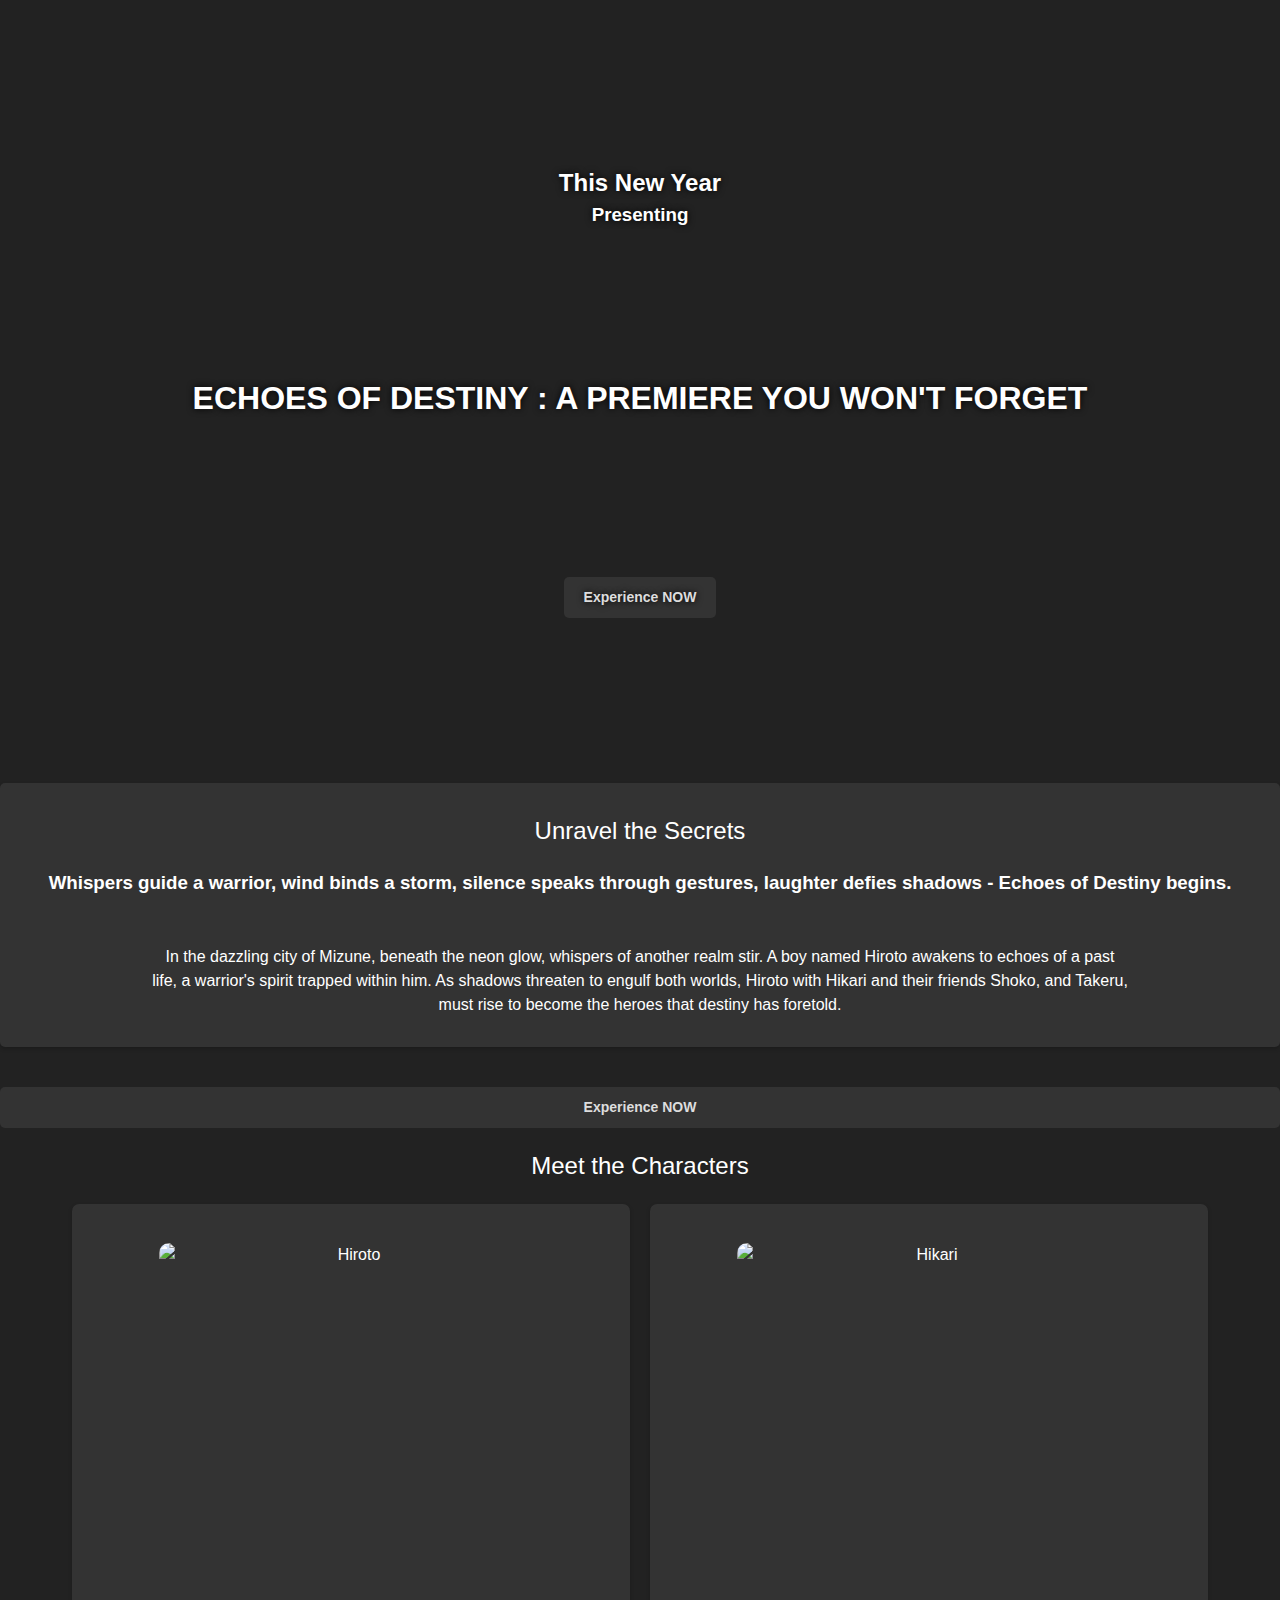
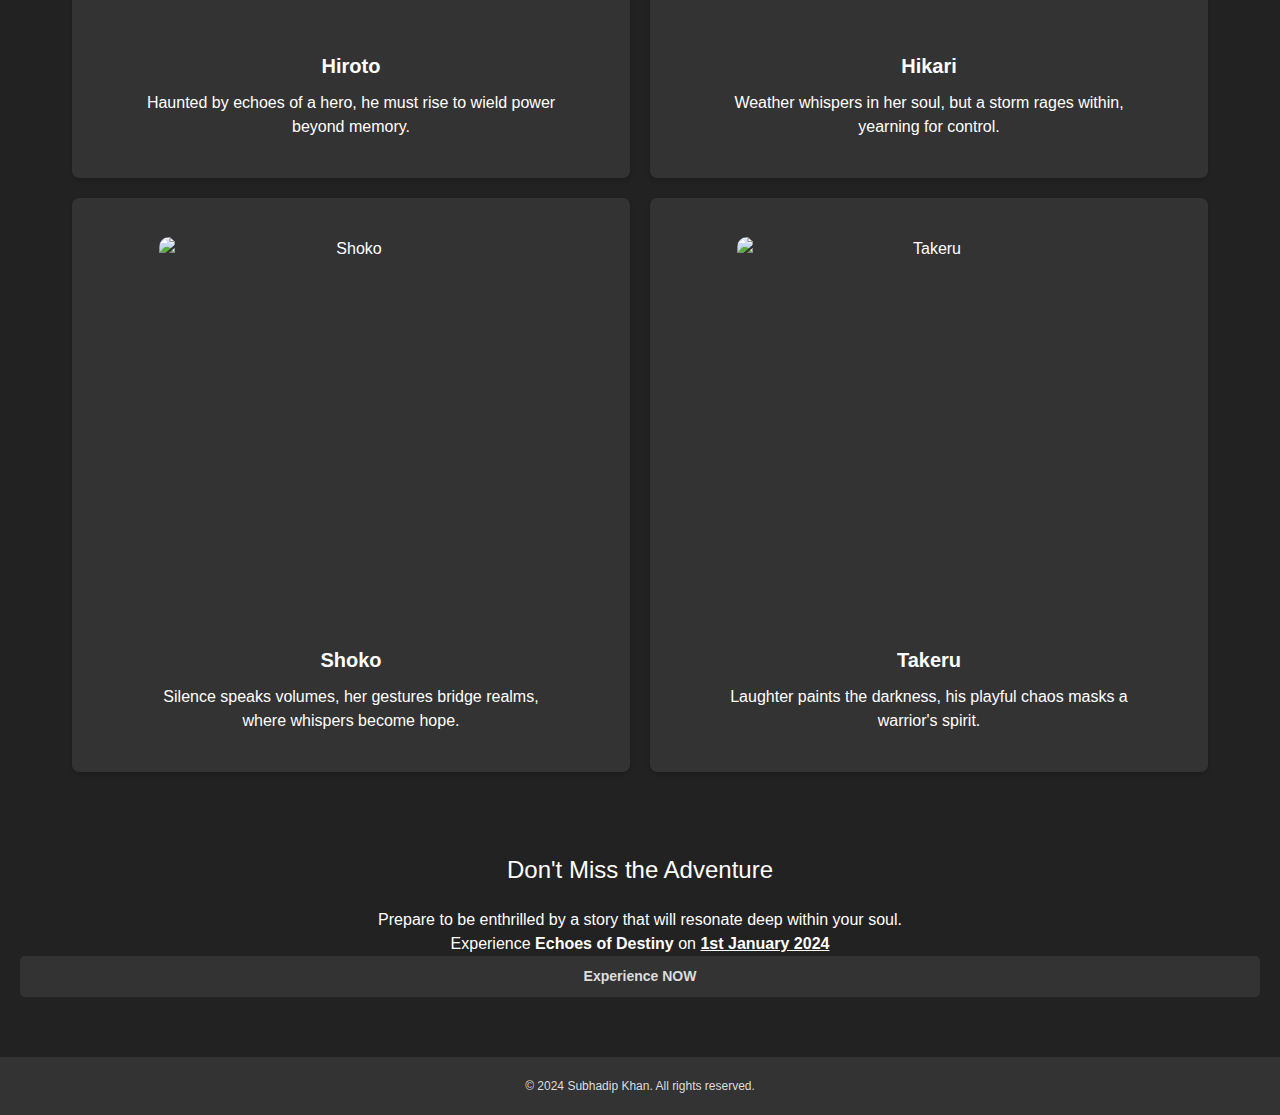
==== premiere.html @ 1096269c "Update premierebutton and condition" ====
<!DOCTYPE html>
<html lang="en">
<head>
  <meta charset="UTF-8">
  <meta name="viewport" content="width=device-width, initial-scale=1.0">
  <title>Echoes of Destiny: A Premiere You Won't Forget</title>
  <style>
    /* Reset and Global Styles */

* {
  margin: 0;
  padding: 0;
  box-sizing: border-box;
  font-family: 'Open Sans', sans-serif;
}

body {
  background-color: #222;
  color: #fff;
  font-size: 16px;
  line-height: 1.5;
  margin: 0;
}

img {
  width: 100%;
  display: block;
}

a {
  color: #ddd;
  text-decoration: none;
  transition: color 0.2s ease-in-out;
}

a:hover {
  color: #fff;
}

/* Header */

header {
  text-align: center;
  text-shadow:0px 0px 7px black;
  padding: 20px 0;
  display: flex;
  flex-direction: column;
  align-items: center;
  justify-content: space-evenly;
  height: 87vh;
  background-image: url('https://cdn.bhdw.net/im/pianist-and-girl-listening-piano-on-water-reflected-by-sunlight-in-red-sky-wallpaper-96241_w635.webp');
  background-position: center;
  background-repeat: no-repeat;
  background-size: cover;
}

header h1 {
  font-size: 2em;
  font-weight: 700;
  margin-bottom: 10px;
  text-transform: uppercase;
}

header p {
  font-size: 18px;
  margin-bottom: 20px;
  text-decoration: underline;
}

/* Sections */

section {
  padding: 20px;
  margin-bottom: 40px;
}

section h2 {
  font-size: 1.5em;
  font-weight: 500;
  margin-bottom: 20px;
  text-align: center;
}

section p {
  font-size: 16px;
  line-height: 1.5;
  max-width: 80%;
  
}

/* Synopsis */

.synopsis {
  background-color: #333;
  padding: 30px;
  border-radius: 5px;
  box-shadow: 0 2px 4px rgba(0, 0, 0, 0.2);
}

/* Countdown */

.countdown {
  display: flex;
  justify-content: space-around;
  align-items: center;
  margin-bottom: 40px;
}

.timer {
  display: flex;
  flex-direction: column;
  align-items: center;
  font-size: 18px;
  font-weight: bold;
  margin: 0 10px;
}

.timer p {
  font-size: 12px;
  margin-top: 5px;
}
.days,.hours,.minutes,.seconds{
  background-color: #333;
  border-radius: 100%;
  padding: 15px;
  font-size: 20px;
}

/* Characters */

.character-grid {
  display: flex;
  flex-wrap: wrap;
  justify-content: center;
  gap: 20px;
}

.character {
  background-color: #333;
  padding: 15px;
  border-radius: 7px;
  box-shadow: 0 2px 4px rgba(0, 0, 0, 0.2);
  color: #fff;
  text-align: center;
  width: 45%;
}
.character img{
  width:30vw;
  height:30vw;
  border-radius: 10px;
}

.character h3 {
  font-size: 20px;
  font-weight: 600;
  margin-bottom: 10px;
}

/* Premiere */

.premiere {
  text-align: center;
  margin-bottom: 40px;
}

.premiere a {
  background-color: #333;
  padding: 10px 20px;
  border-radius: 5px;
  font-size: 14px;
  font-weight: bold;
  transition: background-color 0.2s ease-in-out;
}
a {
  background-color: #333;
  padding: 10px 20px;
  border-radius: 5px;
  font-size: 14px;
  font-weight: bold;
  transition: background-color 0.2s ease-in-out;
}
.premiere a:hover {
  background-color: #444;
}
a:hover {
  background-color: #444;
}
/* Footer */

footer {
  background-color: #333;
  padding: 20px;
  text-align: center;
  font-size: 12px;
  color: #ddd;
}
/* Mobile Specific Styles */

@media only screen and (max-width: 768px) {

  header h1 {
    font-size: 1.8em;
  }

  section {
    padding: 15px;
  }

  .synopsis {
    padding: 20px;
  }

  .countdown .timer {
    font-size: 14px;
  }

  .character-grid {
    justify-content: space-around;
  }

  .character {
    width: 45%;
    margin-bottom: 15px;
    padding: 5px;
  }
  .character img{
  width:30vw;
  height:30vw;
}

  .premiere a {
    padding: 8px 15px;
  }
}

  </style>
</head>
<body>
  <header>
    <span><h2>This New Year</h2>
    <h3>Presenting</h3></span>
    <h1>Echoes of Destiny : A Premiere You Won't Forget</h1>
    <p class="p">Premiering <b>1st January 2024</b></p>
    <a href="index.html" class="b">Experience NOW</a>
  </header>

  <section class="synopsis">
    <h2>Unravel the Secrets</h2>
    <center>
      <h3>Whispers guide a warrior, wind binds a storm, silence speaks through gestures, laughter defies shadows - Echoes of Destiny begins.</h3><br><br>
    <p>In the dazzling city of Mizune, beneath the neon glow, whispers of another realm stir. A boy named Hiroto awakens to echoes of a past life, a warrior's spirit trapped within him. As shadows threaten to engulf both worlds, Hiroto with Hikari and their friends Shoko, and Takeru, must rise to become the heroes that destiny has foretold.</p>
    </center>
  </section>
  <section style="margin:0px" class="p"><h2 style="margin:0px">Mark Your Calendars</h2></section>
  <section class="countdown p">

    <div class="timer p">
      <div class="days">00</div>
      <p>Days</p>
    </div>
    <div class="timer p">
      <div class="hours">00</div>
      <p>Hours</p>
    </div>
    <div class="timer p">
      <div class="minutes">00</div>
      <p>Minutes</p>
    </div>
    <div class="timer p">
      <div class="seconds">00</div>
      <p>Seconds</p>
    </div>
  </section>
   <center><a href="index.html" class="b">Experience NOW</a></center>

  <section class="characters">
    <h2>Meet the Characters</h2>
    <div class="character-grid">
      <div class="character">
        <center>
          <br>
        <img src="https://static.wikia.nocookie.net/kiminonawa/images/a/a8/Taki_Tachibana_2016.png" alt="Hiroto"><br>
        <h3>Hiroto</h3>
        <p> Haunted by echoes of a hero, he must rise to wield power beyond memory.</p><br></center>
      </div>
      <div class="character">
        <center><br>
        <img src="https://a1cf74336522e87f135f-2f21ace9a6cf0052456644b80fa06d4f.ssl.cf2.rackcdn.com/images/characters/large/800/Mitsuha-Miyamizu.Your-Name.webp" alt="Hikari"><br>
        <h3>Hikari</h3>
        <p>Weather whispers in her soul, but a storm rages within, yearning for control.</p><br></center>
      </div>
      <div class="character">
        <center><br><img src="https://w0.peakpx.com/wallpaper/699/501/HD-wallpaper-nishimiya-v2-nishimiya-shouko-koe-no-katachi-a-silence-voice-movie-anime-girl.jpg" alt="Shoko"><br>
        <h3>Shoko</h3>
        <p>Silence speaks volumes, her gestures bridge realms, where whispers become hope.</p><br></center>
      </div>
      <div class="character">
        <center><br><img src="https://i.pinimg.com/736x/d3/e8/f7/d3e8f7f563a3e9f1b5b6d831fb998c65.jpg" alt="Takeru"><br>
        <h3>Takeru</h3>
        <p>Laughter paints the darkness, his playful chaos masks a warrior's spirit.</p><br></center>
      </div>
    </div>
  </section>

  <section class="premiere">
    <h2>Don't Miss the Adventure</h2>
    <center>
    <p>Prepare to be enthrilled by a story that will resonate deep within your soul. <br> Experience <b>Echoes of Destiny</b> on <u><b>1st January 2024</b></u></p>
    </center>
     <center><a href="index.html" class="b">Experience NOW</a></center>
  </section>

  <footer>
    <p>&copy; 2024 Subhadip Khan. All rights reserved.</p>
  </footer>

  <script>
const countdown = document.querySelector('.countdown');
const elementsToHide = document.querySelectorAll('.b'); // Select elements with class "b"
const elementsToShow = document.querySelectorAll('.p');

function updateCountdown() {
  const targetDate = new Date('2024-01-01 00:00:00'); // Adjust this date for the actual premiere
  const now = new Date();
  const difference = targetDate - now;

  const seconds = Math.floor(difference / 1000);

  // If countdown has passed, hide elements
  if (seconds >= 0) {
    elementsToHide.forEach((element) => element.style.display = 'none');
    elementsToShow.forEach((element) => element.style.display = 'block');
  } else {
    elementsToHide.forEach((element) => element.style.display = 'block'); // Ensure visibility if not yet passed
    elementsToShow.forEach((element) => element.style.display = 'none');

    const minutes = Math.floor(seconds / 60);
    const hours = Math.floor(minutes / 60);
    const days = Math.floor(hours / 24);

    countdown.querySelector('.days').textContent = days.toString().padStart(2, '0');
    countdown.querySelector('.hours').textContent = (hours % 24).toString().padStart(2, '0');
    countdown.querySelector('.minutes').textContent = (minutes % 60).toString().padStart(2, '0');
    countdown.querySelector('.seconds').textContent = (seconds % 60).toString().padStart(2, '0');
  }
}

updateCountdown();
setInterval(updateCountdown, 1000); // Update countdown every second

</script>
</body>
</html>
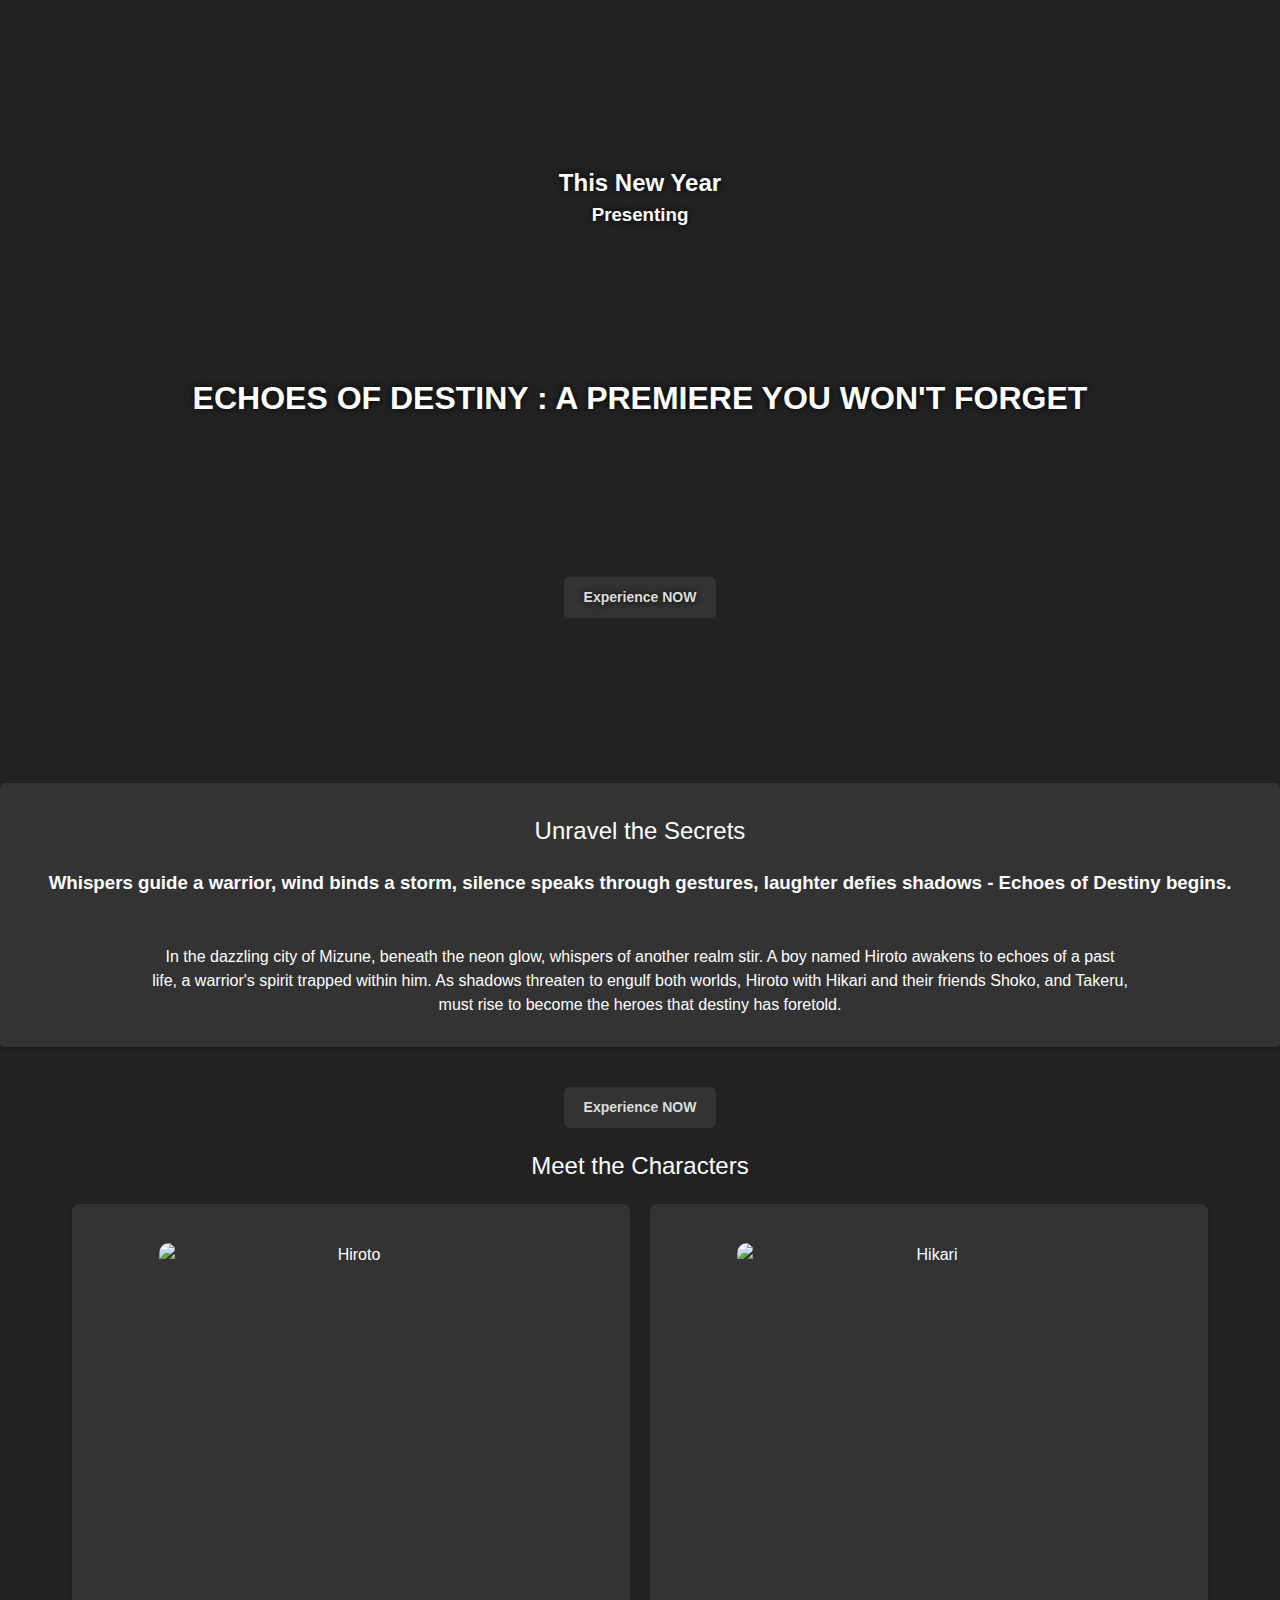
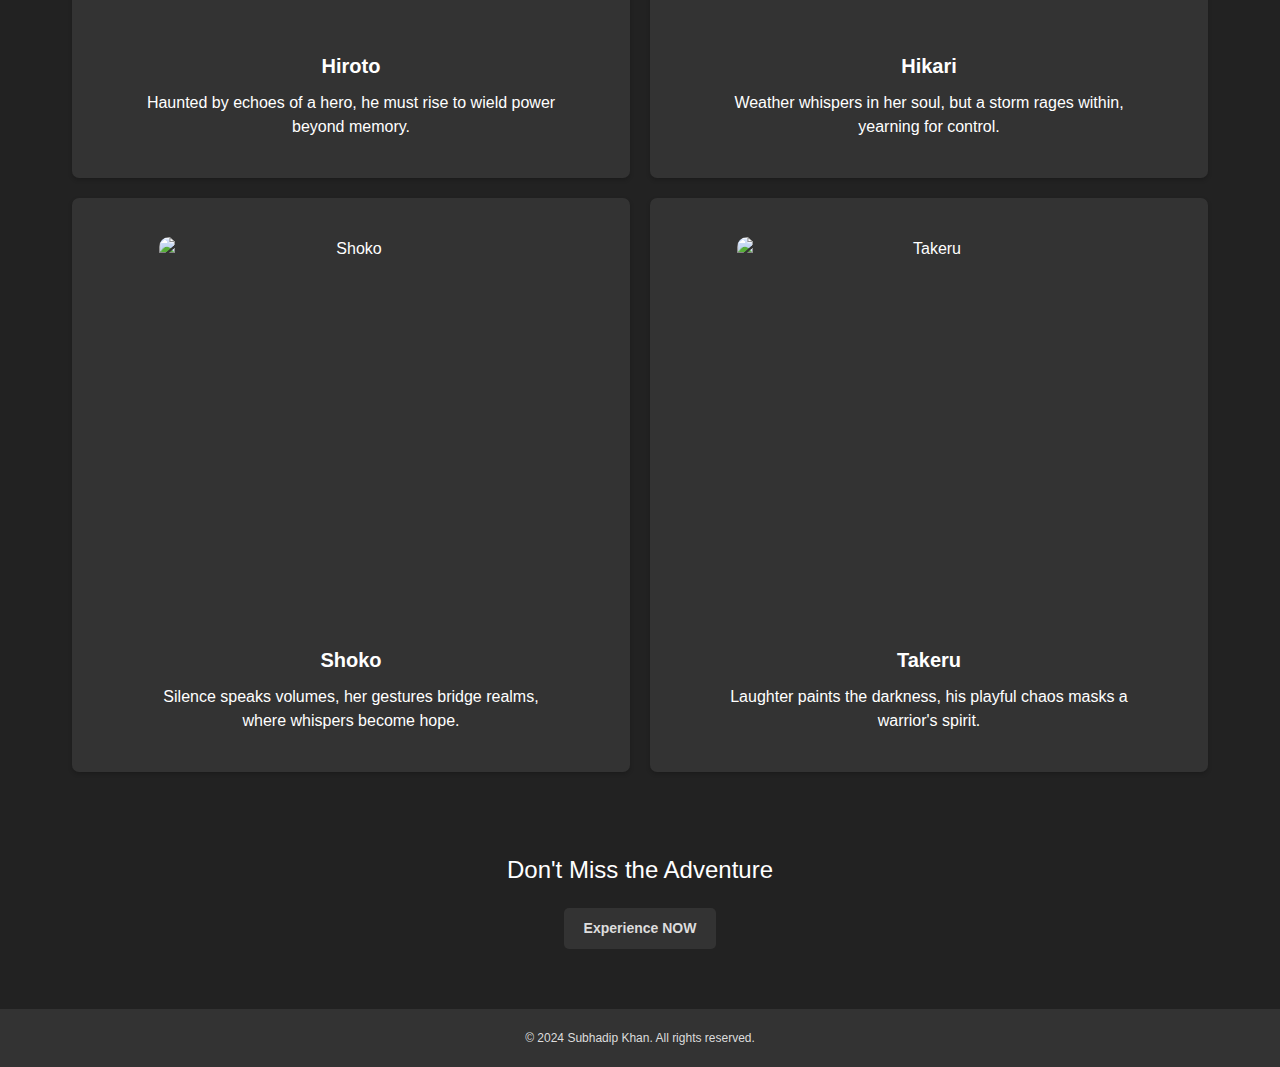
==== commit 8b7daa2f: "Add files via upload" ====
--- a/premiere.html
+++ b/premiere.html
@@ -31,6 +31,8 @@
   color: #ddd;
   text-decoration: none;
   transition: color 0.2s ease-in-out;
+  max-width: fit-content;
+
 }
 
 a:hover {
@@ -170,6 +172,8 @@
   font-size: 14px;
   font-weight: bold;
   transition: background-color 0.2s ease-in-out;
+  max-width: fit-content;
+
 }
 a {
   background-color: #333;
@@ -251,28 +255,27 @@
     <p>In the dazzling city of Mizune, beneath the neon glow, whispers of another realm stir. A boy named Hiroto awakens to echoes of a past life, a warrior's spirit trapped within him. As shadows threaten to engulf both worlds, Hiroto with Hikari and their friends Shoko, and Takeru, must rise to become the heroes that destiny has foretold.</p>
     </center>
   </section>
-  <section style="margin:0px" class="p"><h2 style="margin:0px">Mark Your Calendars</h2></section>
-  <section class="countdown p">
-
-    <div class="timer p">
+  <section style="margin:0px;justify-content: center;" class="p"><center><h2 style="margin:0px">Mark Your Calendars</h2></center></section>
+  <section class="countdown p" >
+
+    <div class="timer">
       <div class="days">00</div>
       <p>Days</p>
     </div>
-    <div class="timer p">
+    <div class="timer">
       <div class="hours">00</div>
       <p>Hours</p>
     </div>
-    <div class="timer p">
+    <div class="timer">
       <div class="minutes">00</div>
       <p>Minutes</p>
     </div>
-    <div class="timer p">
+    <div class="timer">
       <div class="seconds">00</div>
       <p>Seconds</p>
     </div>
   </section>
-   <center><a href="index.html" class="b">Experience NOW</a></center>
-
+  <center><a href="index.html" class="b">Experience NOW</a></center>
   <section class="characters">
     <h2>Meet the Characters</h2>
     <div class="character-grid">
@@ -281,13 +284,15 @@
           <br>
         <img src="https://static.wikia.nocookie.net/kiminonawa/images/a/a8/Taki_Tachibana_2016.png" alt="Hiroto"><br>
         <h3>Hiroto</h3>
-        <p> Haunted by echoes of a hero, he must rise to wield power beyond memory.</p><br></center>
+        <p>Haunted by echoes of a hero, he must rise to wield power beyond memory.</p><br></center>
       </div>
       <div class="character">
         <center><br>
         <img src="https://a1cf74336522e87f135f-2f21ace9a6cf0052456644b80fa06d4f.ssl.cf2.rackcdn.com/images/characters/large/800/Mitsuha-Miyamizu.Your-Name.webp" alt="Hikari"><br>
         <h3>Hikari</h3>
-        <p>Weather whispers in her soul, but a storm rages within, yearning for control.</p><br></center>
+        <p>Weather whispers in her soul, but a storm rages within, yearning for control.
+
+        </p><br></center>
       </div>
       <div class="character">
         <center><br><img src="https://w0.peakpx.com/wallpaper/699/501/HD-wallpaper-nishimiya-v2-nishimiya-shouko-koe-no-katachi-a-silence-voice-movie-anime-girl.jpg" alt="Shoko"><br>
@@ -297,17 +302,19 @@
       <div class="character">
         <center><br><img src="https://i.pinimg.com/736x/d3/e8/f7/d3e8f7f563a3e9f1b5b6d831fb998c65.jpg" alt="Takeru"><br>
         <h3>Takeru</h3>
-        <p>Laughter paints the darkness, his playful chaos masks a warrior's spirit.</p><br></center>
+        <p>Laughter paints the darkness, his playful chaos masks a warrior's spirit.
+
+        </p><br></center>
       </div>
     </div>
   </section>
 
   <section class="premiere">
     <h2>Don't Miss the Adventure</h2>
-    <center>
+    <center class="p" style="justify-content: center;">
     <p>Prepare to be enthrilled by a story that will resonate deep within your soul. <br> Experience <b>Echoes of Destiny</b> on <u><b>1st January 2024</b></u></p>
-    </center>
-     <center><a href="index.html" class="b">Experience NOW</a></center>
+  </center>
+    <center><a href="index.html" class="b">Experience NOW</a></center>
   </section>
 
   <footer>
@@ -315,39 +322,39 @@
   </footer>
 
   <script>
-const countdown = document.querySelector('.countdown');
-const elementsToHide = document.querySelectorAll('.b'); // Select elements with class "b"
-const elementsToShow = document.querySelectorAll('.p');
-
-function updateCountdown() {
-  const targetDate = new Date('2024-01-01 00:00:00'); // Adjust this date for the actual premiere
-  const now = new Date();
-  const difference = targetDate - now;
-
-  const seconds = Math.floor(difference / 1000);
-
-  // If countdown has passed, hide elements
-  if (seconds >= 0) {
-    elementsToHide.forEach((element) => element.style.display = 'none');
-    elementsToShow.forEach((element) => element.style.display = 'block');
-  } else {
-    elementsToHide.forEach((element) => element.style.display = 'block'); // Ensure visibility if not yet passed
-    elementsToShow.forEach((element) => element.style.display = 'none');
-
-    const minutes = Math.floor(seconds / 60);
-    const hours = Math.floor(minutes / 60);
-    const days = Math.floor(hours / 24);
-
-    countdown.querySelector('.days').textContent = days.toString().padStart(2, '0');
-    countdown.querySelector('.hours').textContent = (hours % 24).toString().padStart(2, '0');
-    countdown.querySelector('.minutes').textContent = (minutes % 60).toString().padStart(2, '0');
-    countdown.querySelector('.seconds').textContent = (seconds % 60).toString().padStart(2, '0');
-  }
-}
-
-updateCountdown();
-setInterval(updateCountdown, 1000); // Update countdown every second
-
-</script>
+    const countdown = document.querySelector('.countdown');
+    const elementsToHide = document.querySelectorAll('.b'); // Select elements with class "b"
+    const elementsToShow = document.querySelectorAll('.p');
+    
+    function updateCountdown() {
+      const targetDate = new Date('2023-12-31 00:00:00'); // Adjust this date for the actual premiere
+      const now = new Date();
+      const difference = targetDate - now;
+    
+      const seconds = Math.floor(difference / 1000);
+    
+      // If countdown has passed, hide elements
+      if (seconds <= 0) {
+        elementsToHide.forEach((element) => element.style.display = 'block');
+        elementsToShow.forEach((element) => element.style.display = 'none');
+      } else {
+        elementsToHide.forEach((element) => element.style.display = 'none'); // Ensure visibility if not yet passed
+        elementsToShow.forEach((element) => element.style.display = 'flex');
+    
+        const minutes = Math.floor(seconds / 60);
+        const hours = Math.floor(minutes / 60);
+        const days = Math.floor(hours / 24);
+    
+        countdown.querySelector('.days').textContent = days.toString().padStart(2, '0');
+        countdown.querySelector('.hours').textContent = (hours % 24).toString().padStart(2, '0');
+        countdown.querySelector('.minutes').textContent = (minutes % 60).toString().padStart(2, '0');
+        countdown.querySelector('.seconds').textContent = (seconds % 60).toString().padStart(2, '0');
+      }
+    }
+    
+    updateCountdown();
+    setInterval(updateCountdown, 1000); // Update countdown every second
+    
+    </script>
 </body>
 </html>
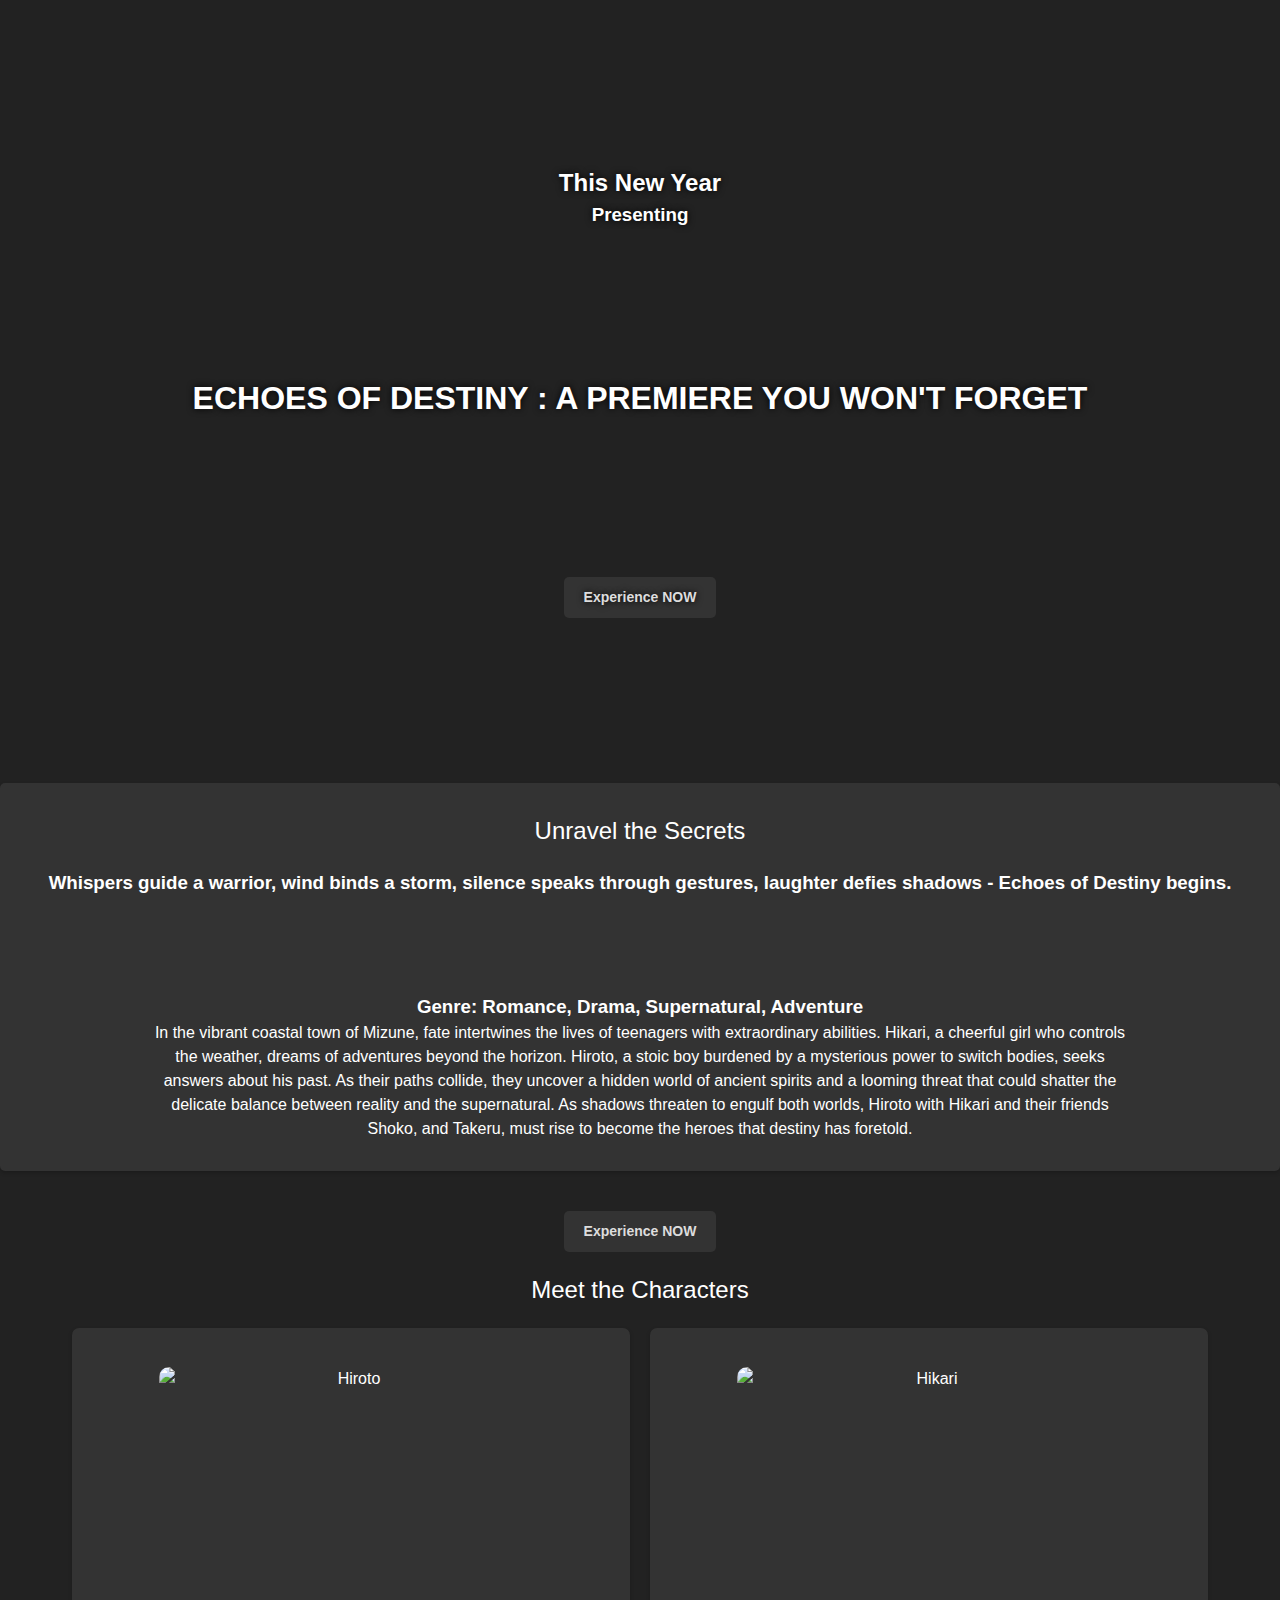
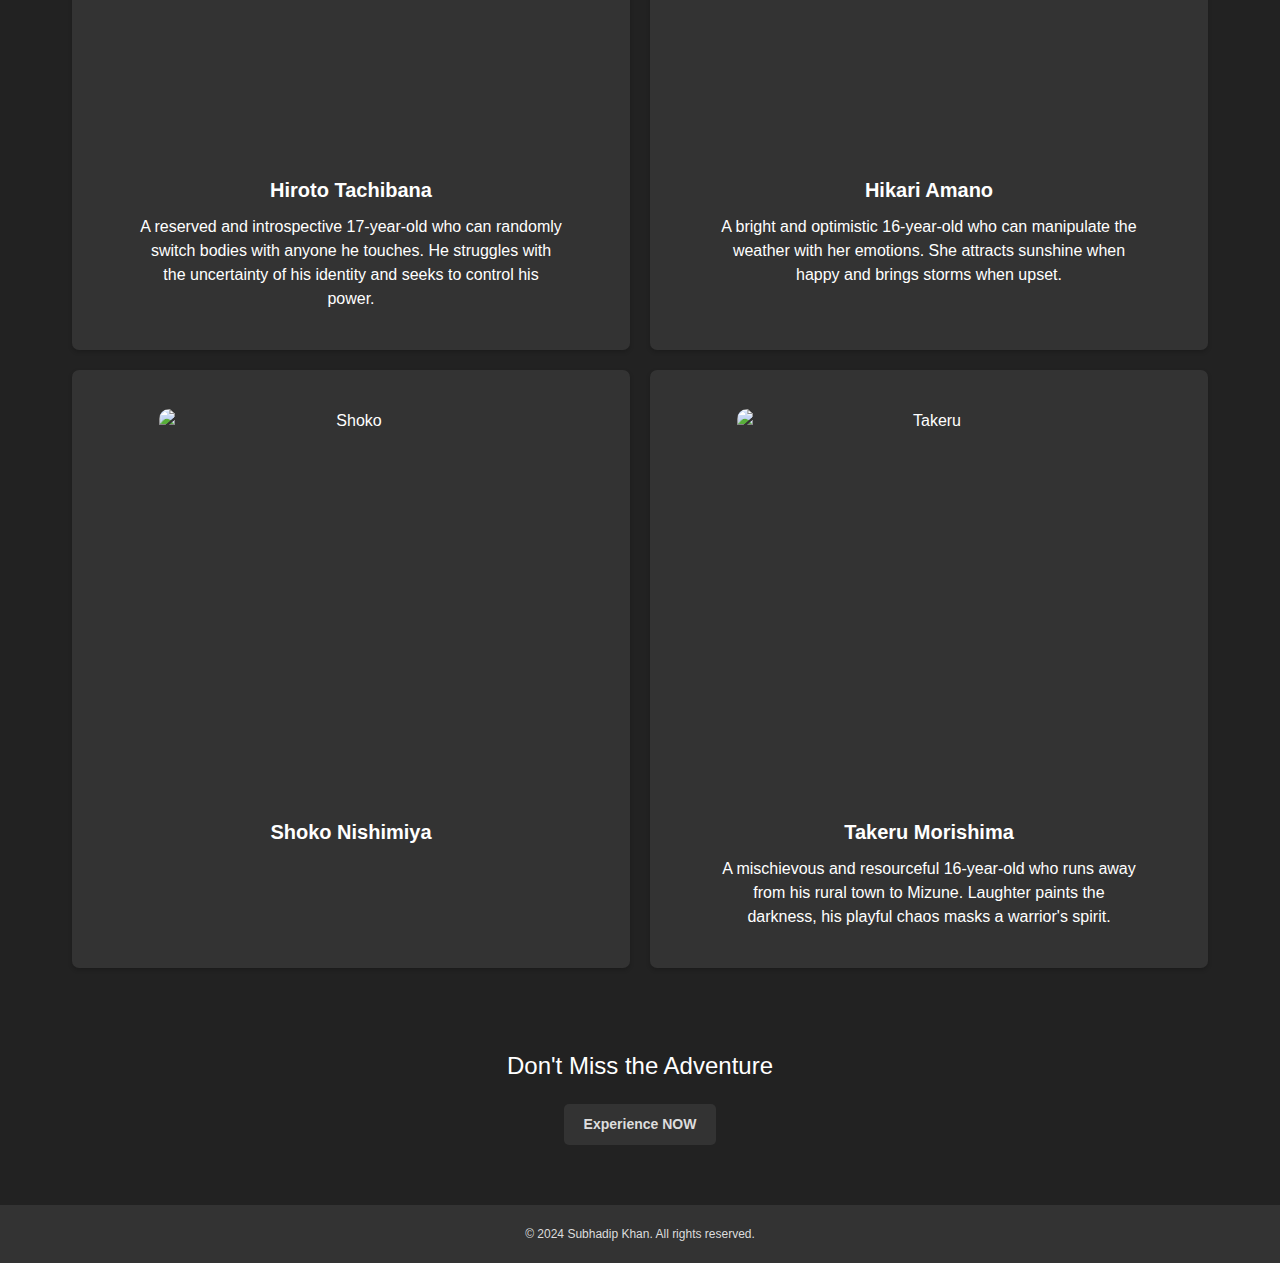
==== commit 22c371dd: "Update premiere.html" ====
--- a/premiere.html
+++ b/premiere.html
@@ -252,7 +252,9 @@
     <h2>Unravel the Secrets</h2>
     <center>
       <h3>Whispers guide a warrior, wind binds a storm, silence speaks through gestures, laughter defies shadows - Echoes of Destiny begins.</h3><br><br>
-    <p>In the dazzling city of Mizune, beneath the neon glow, whispers of another realm stir. A boy named Hiroto awakens to echoes of a past life, a warrior's spirit trapped within him. As shadows threaten to engulf both worlds, Hiroto with Hikari and their friends Shoko, and Takeru, must rise to become the heroes that destiny has foretold.</p>
+      <br><br>
+      <h3>Genre: Romance, Drama, Supernatural, Adventure</h3>
+    <p>In the vibrant coastal town of Mizune, fate intertwines the lives of teenagers with extraordinary abilities. Hikari, a cheerful girl who controls the weather, dreams of adventures beyond the horizon. Hiroto, a stoic boy burdened by a mysterious power to switch bodies, seeks answers about his past. As their paths collide, they uncover a hidden world of ancient spirits and a looming threat that could shatter the delicate balance between reality and the supernatural. As shadows threaten to engulf both worlds, Hiroto with Hikari and their friends Shoko, and Takeru, must rise to become the heroes that destiny has foretold.</p>
     </center>
   </section>
   <section style="margin:0px;justify-content: center;" class="p"><center><h2 style="margin:0px">Mark Your Calendars</h2></center></section>
@@ -283,26 +285,26 @@
         <center>
           <br>
         <img src="https://static.wikia.nocookie.net/kiminonawa/images/a/a8/Taki_Tachibana_2016.png" alt="Hiroto"><br>
-        <h3>Hiroto</h3>
-        <p>Haunted by echoes of a hero, he must rise to wield power beyond memory.</p><br></center>
+        <h3>Hiroto Tachibana</h3>
+        <p>A reserved and introspective 17-year-old who can randomly switch bodies with anyone he touches. He struggles with the uncertainty of his identity and seeks to control his power.</p><br></center>
       </div>
       <div class="character">
         <center><br>
         <img src="https://a1cf74336522e87f135f-2f21ace9a6cf0052456644b80fa06d4f.ssl.cf2.rackcdn.com/images/characters/large/800/Mitsuha-Miyamizu.Your-Name.webp" alt="Hikari"><br>
-        <h3>Hikari</h3>
-        <p>Weather whispers in her soul, but a storm rages within, yearning for control.
+        <h3>Hikari Amano</h3>
+        <p>A bright and optimistic 16-year-old who can manipulate the weather with her emotions. She attracts sunshine when happy and brings storms when upset.
 
         </p><br></center>
       </div>
       <div class="character">
         <center><br><img src="https://w0.peakpx.com/wallpaper/699/501/HD-wallpaper-nishimiya-v2-nishimiya-shouko-koe-no-katachi-a-silence-voice-movie-anime-girl.jpg" alt="Shoko"><br>
-        <h3>Shoko</h3>
-        <p>Silence speaks volumes, her gestures bridge realms, where whispers become hope.</p><br></center>
+        <h3>Shoko Nishimiya</h3>
+        <p A kind and artistic 15-year-old who is deaf and communicates through sign language. Her gentle spirit belies a hidden determination to overcome prejudice and connect with others.</p><br></center>
       </div>
       <div class="character">
         <center><br><img src="https://i.pinimg.com/736x/d3/e8/f7/d3e8f7f563a3e9f1b5b6d831fb998c65.jpg" alt="Takeru"><br>
-        <h3>Takeru</h3>
-        <p>Laughter paints the darkness, his playful chaos masks a warrior's spirit.
+        <h3>Takeru Morishima</h3>
+        <p>A mischievous and resourceful 16-year-old who runs away from his rural town to Mizune.  Laughter paints the darkness, his playful chaos masks a warrior's spirit.
 
         </p><br></center>
       </div>
@@ -327,7 +329,7 @@
     const elementsToShow = document.querySelectorAll('.p');
     
     function updateCountdown() {
-      const targetDate = new Date('2023-12-31 00:00:00'); // Adjust this date for the actual premiere
+      const targetDate = new Date('2024-01-01 00:00:00'); // Adjust this date for the actual premiere
       const now = new Date();
       const difference = targetDate - now;
     
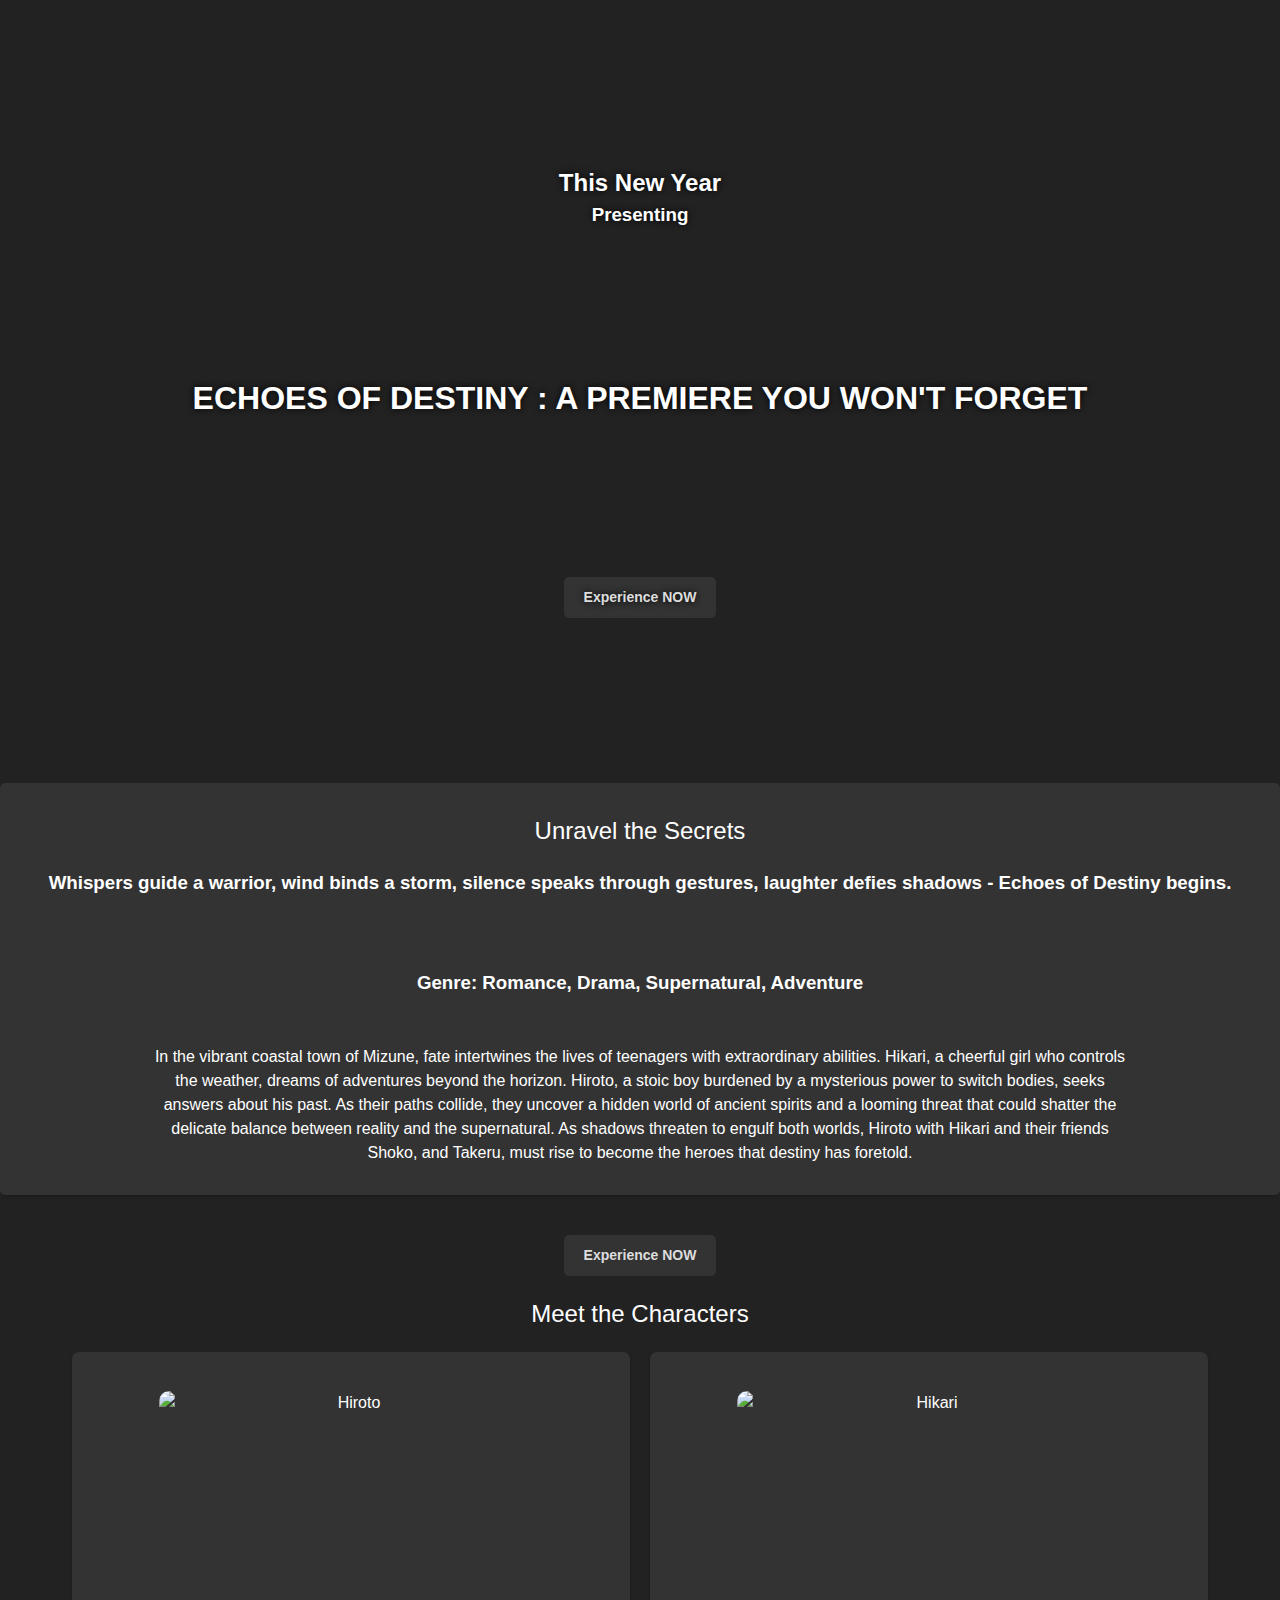
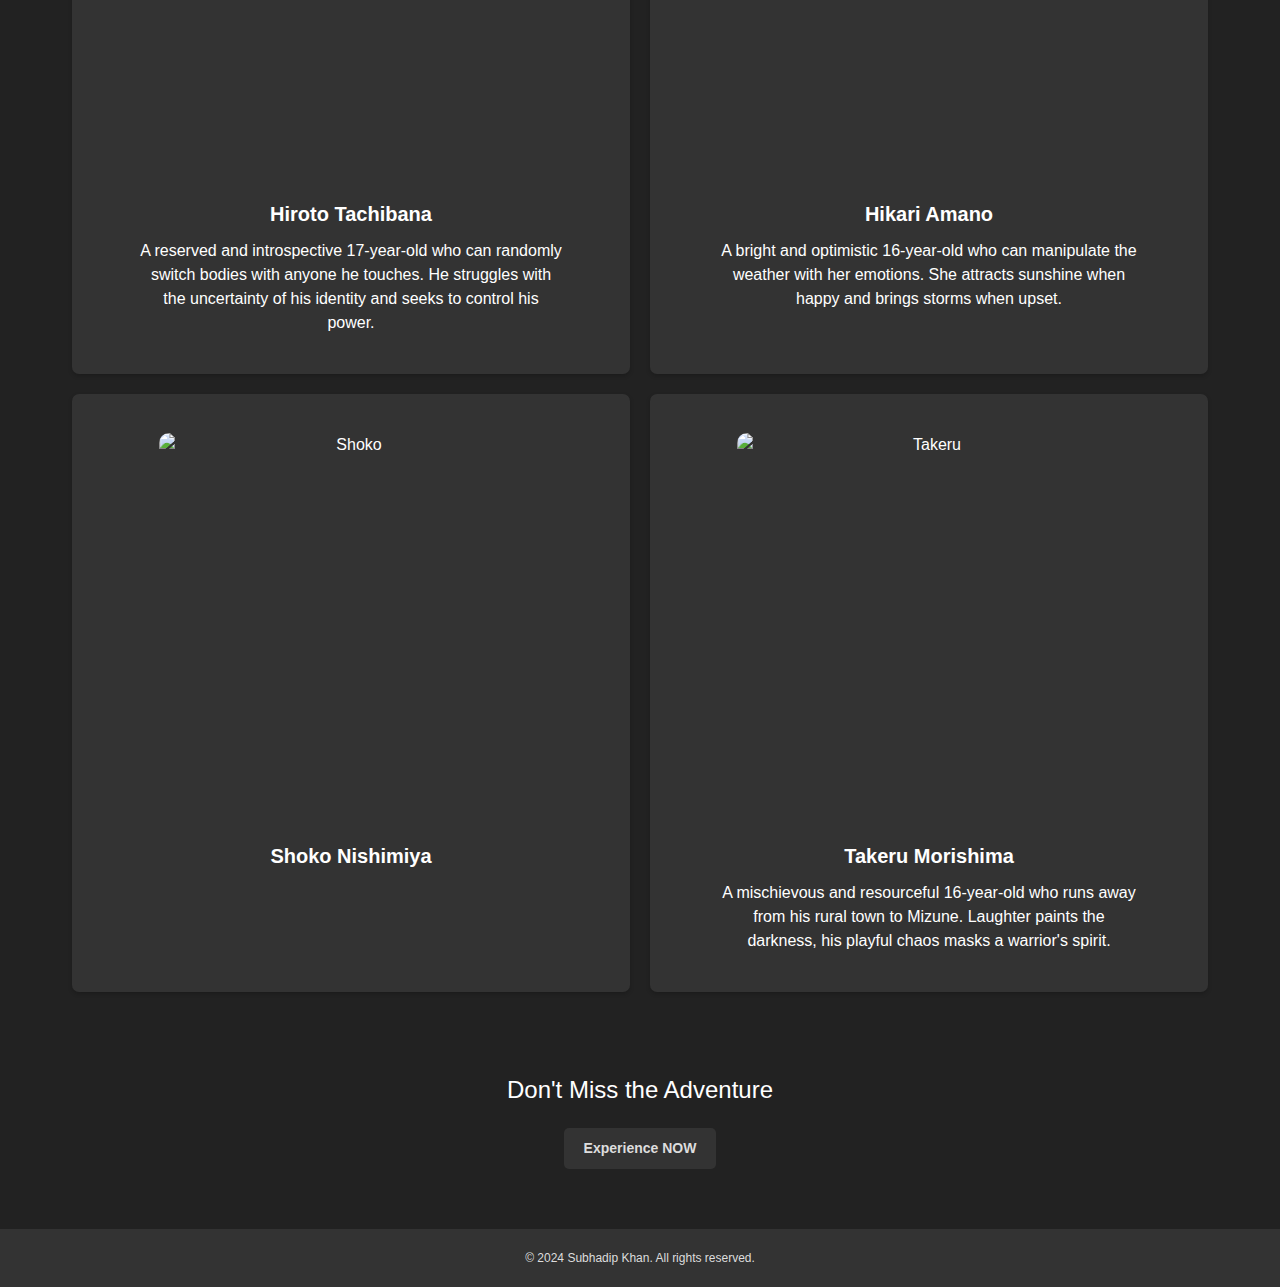
==== commit 0f211070: "Update premiere.html" ====
--- a/premiere.html
+++ b/premiere.html
@@ -252,8 +252,9 @@
     <h2>Unravel the Secrets</h2>
     <center>
       <h3>Whispers guide a warrior, wind binds a storm, silence speaks through gestures, laughter defies shadows - Echoes of Destiny begins.</h3><br><br>
+      <br>
+      <h3>Genre: Romance, Drama, Supernatural, Adventure</h3>
       <br><br>
-      <h3>Genre: Romance, Drama, Supernatural, Adventure</h3>
     <p>In the vibrant coastal town of Mizune, fate intertwines the lives of teenagers with extraordinary abilities. Hikari, a cheerful girl who controls the weather, dreams of adventures beyond the horizon. Hiroto, a stoic boy burdened by a mysterious power to switch bodies, seeks answers about his past. As their paths collide, they uncover a hidden world of ancient spirits and a looming threat that could shatter the delicate balance between reality and the supernatural. As shadows threaten to engulf both worlds, Hiroto with Hikari and their friends Shoko, and Takeru, must rise to become the heroes that destiny has foretold.</p>
     </center>
   </section>
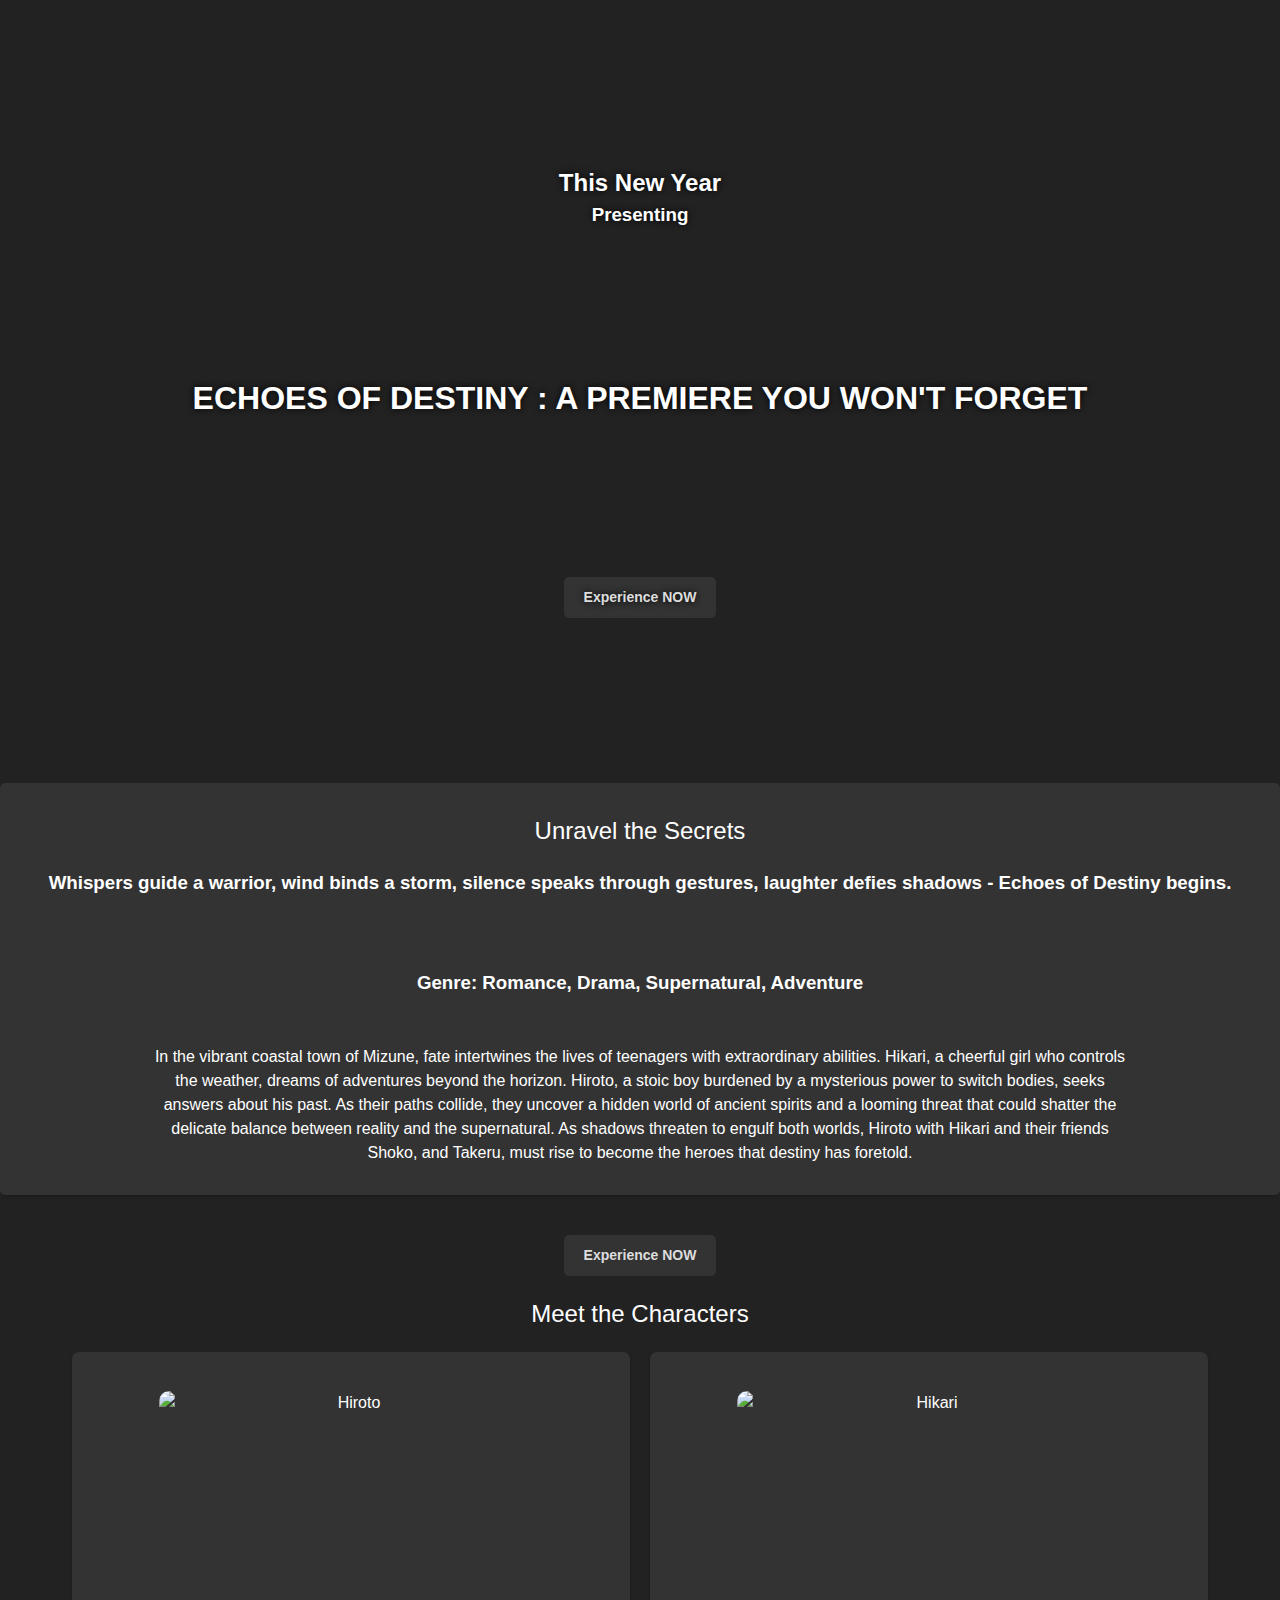
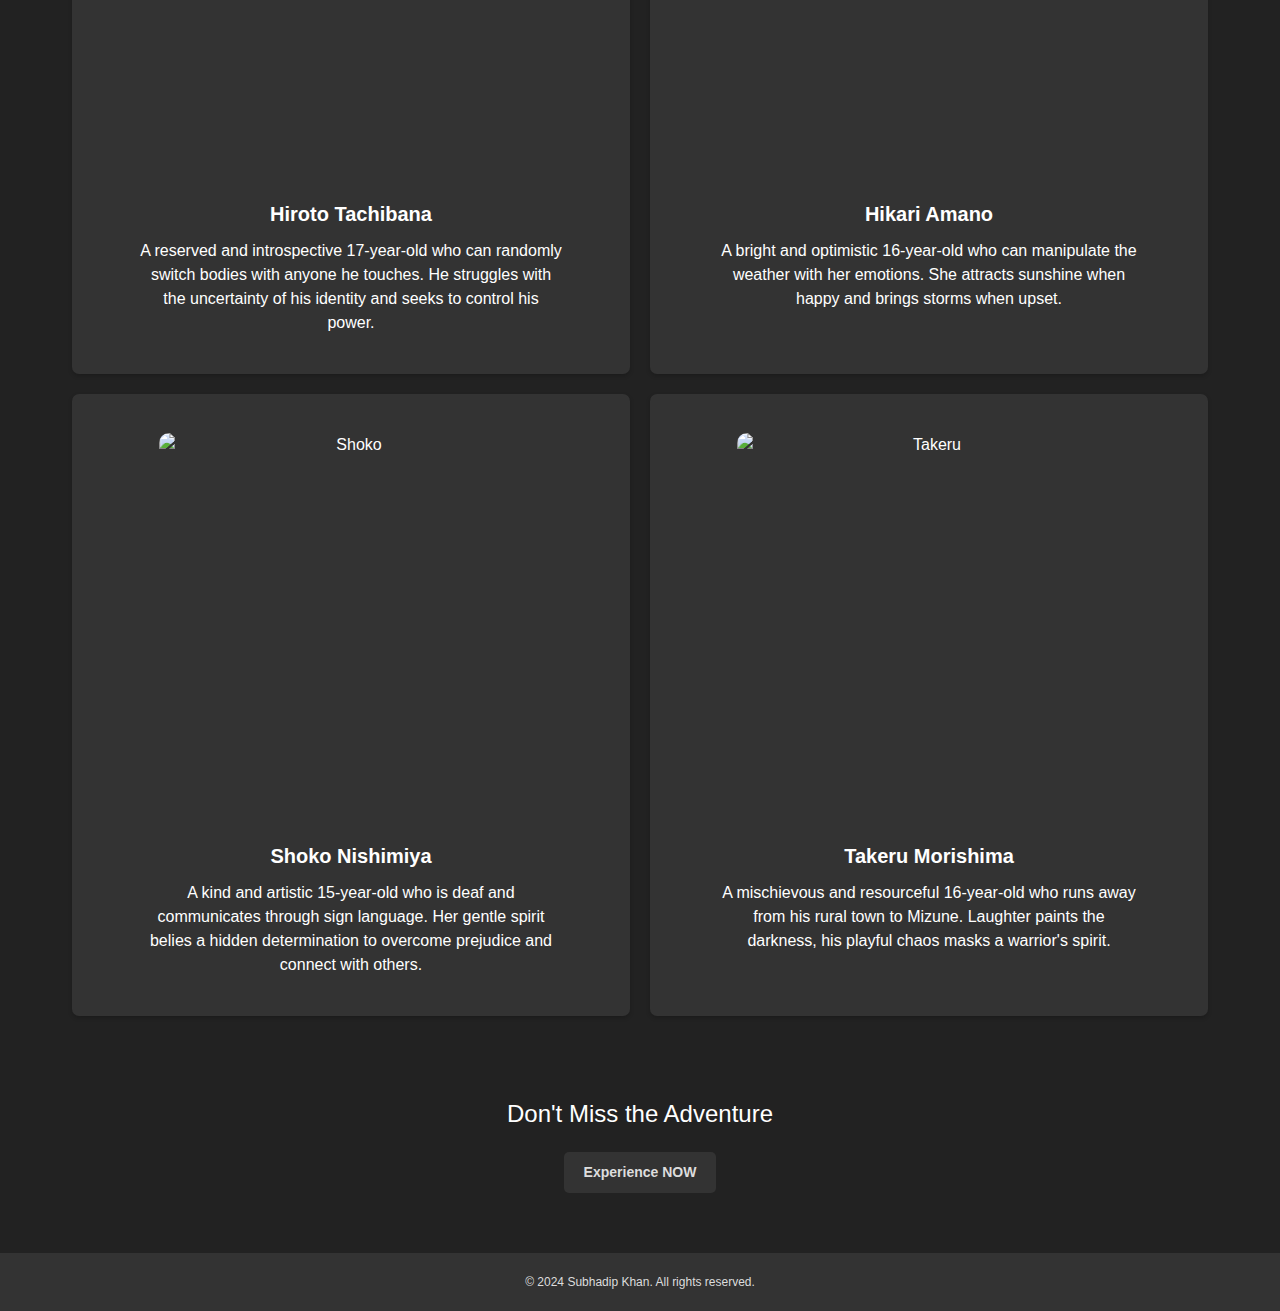
==== commit e70145f4: "Update premiere.html" ====
--- a/premiere.html
+++ b/premiere.html
@@ -300,7 +300,7 @@
       <div class="character">
         <center><br><img src="https://w0.peakpx.com/wallpaper/699/501/HD-wallpaper-nishimiya-v2-nishimiya-shouko-koe-no-katachi-a-silence-voice-movie-anime-girl.jpg" alt="Shoko"><br>
         <h3>Shoko Nishimiya</h3>
-        <p A kind and artistic 15-year-old who is deaf and communicates through sign language. Her gentle spirit belies a hidden determination to overcome prejudice and connect with others.</p><br></center>
+        <p> A kind and artistic 15-year-old who is deaf and communicates through sign language. Her gentle spirit belies a hidden determination to overcome prejudice and connect with others.</p><br></center>
       </div>
       <div class="character">
         <center><br><img src="https://i.pinimg.com/736x/d3/e8/f7/d3e8f7f563a3e9f1b5b6d831fb998c65.jpg" alt="Takeru"><br>
